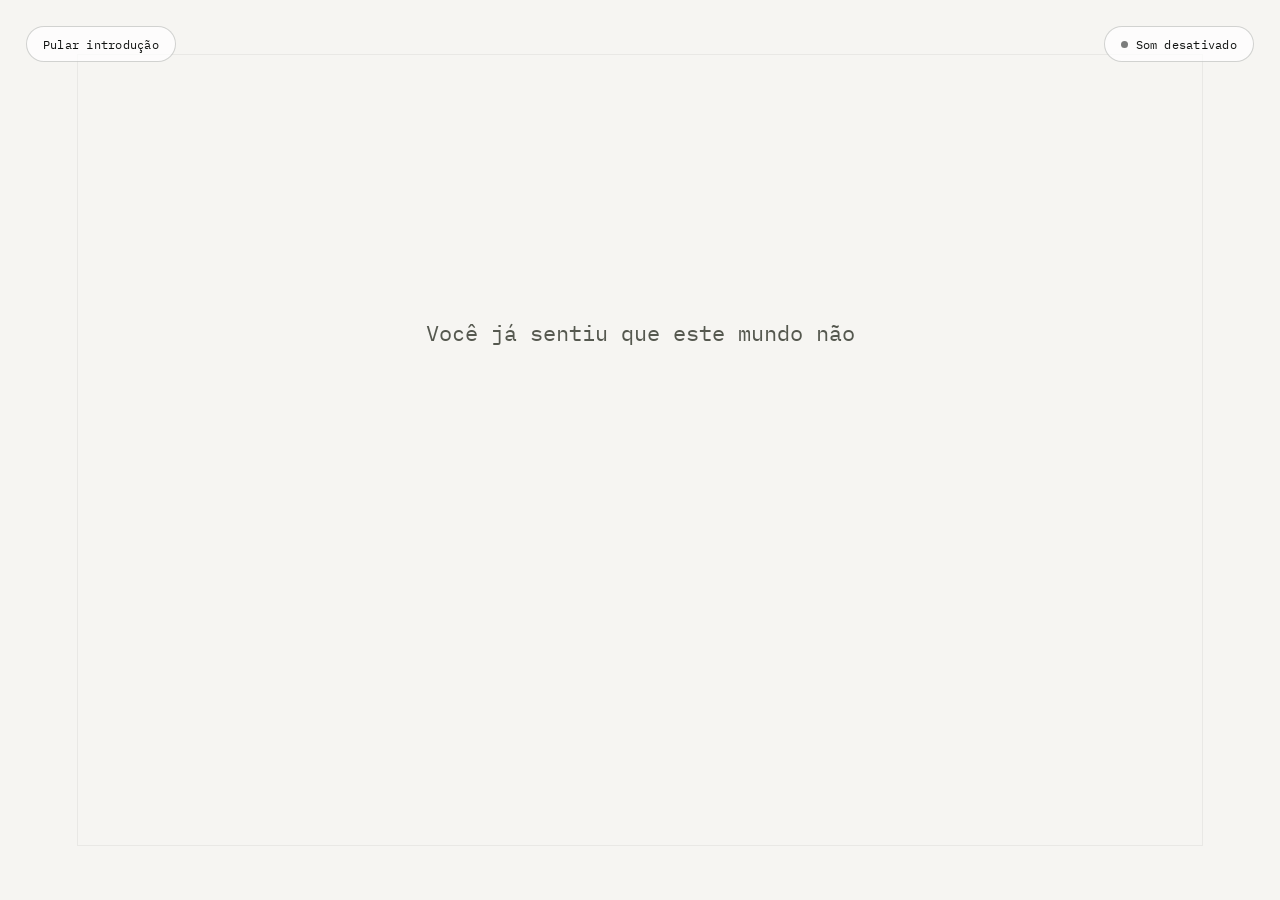
==== index.html @ cb48d633 "Add files via upload Essa é a primeira versão do site matrix" ====
<!DOCTYPE html>
<html lang="pt-BR">
<head>
    <meta charset="UTF-8">
    <meta name="viewport" content="width=device-width, initial-scale=1, viewport-fit=cover">
    <title>MATRIX — A escolha recomeça</title>
    <meta name="description" content="Experiência de relançamento de Matrix. Uma contagem regressiva, uma falha na simulação, uma escolha.">
    <link rel="preconnect" href="https://fonts.googleapis.com">
    <link rel="preconnect" href="https://fonts.gstatic.com" crossorigin>
    <link href="https://fonts.googleapis.com/css2?family=Space+Grotesk:wght@400;500;700&family=IBM+Plex+Mono:wght@400;500;600&display=swap" rel="stylesheet">
    <link rel="stylesheet" href="style.css">
</head>
<body>

<noscript>
  <div style="padding:40px;font-family:sans-serif;max-width:600px;margin:0 auto;">
    <h1>Matrix — o relançamento</h1>
    <p>Esta experiência usa JavaScript para a animação e a contagem regressiva. Ative o JavaScript para vivenciar a versão completa. Enquanto isso: o relançamento está a caminho — em breve nos cinemas.</p>
  </div>
</noscript>

<div id="announcer" class="sr-only" role="status" aria-live="polite"></div>

<div class="top-controls">
  <button id="skip-intro" class="chip-btn" type="button">Pular introdução</button>
  <button id="sound-toggle" class="chip-btn" type="button" aria-pressed="false">
    <span class="dot" aria-hidden="true"></span>
    <span id="sound-label">Som desativado</span>
  </button>
</div>

<div class="flash" id="flash" aria-hidden="true"></div>

<section class="stage-white" id="stage-white" aria-hidden="false">
  <p class="enigma" id="enigma"></p>
  <div class="countdown-wrap">
    <div class="countdown" id="countdown" data-value=""></div>
  </div>
</section>

<canvas id="matrix-canvas" aria-hidden="true"></canvas>

<main class="stage-reveal" id="stage-reveal">
  <div class="hero">
    <h1 class="glitch-title" id="glitch-title" data-text="MATRIX">MATRIX</h1>
    <p class="tagline">Você já escolheu. Só ainda não sabe.</p>
    <p class="release-line" id="release-line">RELANÇAMENTO NOS CINEMAS — 14 DE MARÇO</p>
    <div class="cta-row">
      <a class="btn btn-primary" href="#" id="cta-trailer">Assistir ao trailer</a>
      <button class="btn btn-secondary" id="cta-more" type="button" aria-expanded="false" aria-controls="details-section">
        Saiba mais
      </button>
      <button class="btn btn-glasses" id="cta-glasses" type="button" aria-haspopup="dialog" aria-controls="glasses-modal">
        Óculos Meta × Matrix
      </button>
    </div>
  </div>

  <section class="details" id="details-section" hidden aria-label="Sobre o relançamento">
    <div class="detail-block">
      <h2>Uma versão restaurada</h2>
      <p>A trilogia volta às telas em uma nova masterização, quadro a quadro, para uma geração que só conheceu a simulação em tela pequena.</p>
    </div>
    <div class="detail-block">
      <h2>Nos cinemas</h2>
      <p>Sessões especiais em salas selecionadas, com conteúdo exclusivo antes da exibição. Ingressos abrem em breve.</p>
    </div>
    <div class="detail-block">
      <h2>A escolha</h2>
      <p>Pílula azul ou vermelha — desta vez, a decisão também é sua fora da tela. Fique de olho nos próximos sinais.</p>
    </div>
  </section>

  <p class="hint">mova o cursor ou toque na chuva de código — e experimente clicar nela.</p>
</main>

<div class="modal-overlay" id="glasses-modal" hidden>
  <div class="modal-box" role="dialog" aria-modal="true" aria-labelledby="glasses-modal-title">
    <button class="modal-close" id="glasses-modal-close" type="button" aria-label="Fechar vídeo">✕</button>
    <h2 id="glasses-modal-title">A realidade também tem um upgrade.</h2>
    <p>Os óculos inteligentes da Meta trazem a interface digital para o seu campo de visão — a fronteira entre o mundo real e a simulação nunca esteve tão próxima.</p>
    <video class="modal-video" id="glasses-video" controls playsinline preload="none">
      <source src="assets/oculos-meta-matrix.mp4" type="video/mp4">
      Seu navegador não é compatível com vídeo em HTML5.
    </video>
  </div>
</div>

<script src="script.js" defer></script>
</body>
</html>
---- style.css ----
:root{
    --room-bg: #f6f5f2;
    --room-ink: #101210;
    --room-ink-soft: #55584f;

    --void: #030a06;
    --void-deep: #010402;
    --code-dim: #0c5c2c;
    --code-mid: #17b352;
    --code-bright: #6dffb0;
    --code-white: #eafff2;
    --spark: #c9fff0;

    --paper: #eef7ee;

    --font-display: 'Space Grotesk', 'Helvetica Neue', Arial, sans-serif;
    --font-mono: 'IBM Plex Mono', 'SFMono-Regular', Consolas, monospace;

    --ease-out: cubic-bezier(.19,1,.22,1);
    --dur-slow: 1.4s;
  }

  *{ box-sizing: border-box; }
  html,body{
    margin:0; padding:0; height:100%;
    background: var(--room-bg);
    color: var(--room-ink);
    font-family: var(--font-mono);
    overflow-x: hidden;
  }
  body{ min-height:100vh; }

  .sr-only{
    position:absolute; width:1px; height:1px; padding:0; margin:-1px;
    overflow:hidden; clip:rect(0,0,0,0); white-space:nowrap; border:0;
  }

  a{ color: inherit; }

  /* ============ TOP CONTROLS ============ */
  .top-controls{
    position: fixed; top: 0; left:0; right:0;
    display:flex; justify-content: space-between; align-items:flex-start;
    padding: clamp(14px, 3vw, 26px);
    z-index: 50;
    pointer-events: none;
  }
  .top-controls > *{ pointer-events: auto; }

  .chip-btn{
    font-family: var(--font-mono);
    font-size: 0.78rem;
    letter-spacing: .02em;
    background: rgba(255,255,255,0.72);
    color: var(--room-ink);
    border: 1px solid rgba(16,18,16,0.18);
    border-radius: 999px;
    padding: 9px 16px;
    cursor: pointer;
    display:inline-flex; align-items:center; gap:8px;
    transition: background .3s var(--ease-out), border-color .3s var(--ease-out), color .3s var(--ease-out);
  }
  .chip-btn:hover{ border-color: rgba(16,18,16,0.4); }
  .chip-btn:focus-visible{
    outline: 2px solid #1f7a46; outline-offset: 2px;
  }

  body.in-matrix .chip-btn{
    background: rgba(3,10,6,0.55);
    color: var(--code-bright);
    border-color: rgba(109,255,176,0.35);
    backdrop-filter: blur(6px);
  }
  body.in-matrix .chip-btn:hover{ border-color: rgba(109,255,176,0.7); }
  body.in-matrix .chip-btn:focus-visible{ outline-color: var(--code-bright); }

  .dot{
    width:7px; height:7px; border-radius:50%;
    background: currentColor; opacity:.55;
  }
  #sound-toggle[aria-pressed="true"] .dot{ opacity:1; box-shadow: 0 0 6px currentColor; }

  /* ============ STAGE 1 — WHITE ROOM ============ */
  .stage-white{
    position: fixed; inset:0;
    display:flex; flex-direction:column; align-items:center; justify-content:center;
    text-align:center;
    background: var(--room-bg);
    padding: 24px;
    z-index: 20;
    transition: opacity var(--dur-slow) var(--ease-out), filter var(--dur-slow) var(--ease-out);
  }
  .stage-white::before{
    /* faint room seam lines, barely visible — minimal architecture, not decoration */
    content:"";
    position:absolute; inset: 6%;
    border: 1px solid rgba(16,18,16,0.06);
    pointer-events:none;
  }

  .enigma{
    font-size: clamp(1rem, 2.6vw, 1.4rem);
    color: var(--room-ink-soft);
    max-width: 34ch;
    line-height: 1.6;
    min-height: 2.4em;
    opacity: 0;
  }
  .enigma.show{
    animation: rise .9s var(--ease-out) forwards;
  }

  .countdown-wrap{
    margin-top: clamp(28px, 6vw, 56px);
    min-height: clamp(90px, 18vw, 160px);
    display:flex; align-items:center; justify-content:center;
  }
  .countdown{
    font-family: var(--font-display);
    font-weight: 700;
    font-size: clamp(64px, 14vw, 160px);
    line-height: 1;
    color: var(--room-ink);
    position: relative;
    opacity: 0;
    letter-spacing: -0.02em;
  }
  .countdown.show{ animation: rise .7s var(--ease-out) forwards; }

  .countdown.glitching{
    animation: glitch-jitter .18s steps(2, end);
  }
  .countdown.glitching::before,
  .countdown.glitching::after{
    content: attr(data-value);
    position:absolute; left:0; top:0; width:100%;
    mix-blend-mode: multiply;
  }
  .countdown.glitching::before{
    color:#ff2b52; transform: translate(2px,-1px);
    clip-path: inset(10% 0 55% 0);
  }
  .countdown.glitching::after{
    color:#1fb3ff; transform: translate(-2px,1px);
    clip-path: inset(55% 0 8% 0);
  }

  .countdown-label{
    position:absolute; bottom: -1.6em; left:0; right:0;
    font-family: var(--font-mono); font-size: 0.72rem;
    color: var(--room-ink-soft); letter-spacing: .04em;
  }

  .flash{
    position: fixed; inset:0; background:#fff; z-index: 45;
    opacity:0; pointer-events:none;
  }
  .flash.pulse{ animation: flashpulse 1.1s var(--ease-out) forwards; }

  /* ============ STAGE 2 — MATRIX CANVAS ============ */
  #matrix-canvas{
    position: fixed; inset:0; width:100%; height:100%;
    display:block; background: var(--void);
    opacity: 0;
    transition: opacity 1.6s var(--ease-out);
    z-index: 5;
  }
  body.in-matrix #matrix-canvas{ opacity: 1; }
  body.in-matrix{ background: var(--void); }

  /* ============ STAGE 3 — CINEMATIC REVEAL ============ */
  .stage-reveal{
    position: relative; z-index: 10;
    min-height: 100vh;
    display:flex; flex-direction:column; align-items:center;
    padding: clamp(90px, 14vh, 160px) clamp(18px, 6vw, 60px) 100px;
    opacity: 0;
    color: var(--code-white);
  }
  .stage-reveal.visible{ opacity: 1; transition: opacity .6s ease; }

  .hero{
    max-width: 780px; width:100%;
    text-align:center;
  }

  .glitch-title{
    font-family: var(--font-display);
    font-weight: 700;
    font-size: clamp(48px, 11vw, 128px);
    letter-spacing: 0.01em;
    margin: 0 0 18px;
    color: var(--code-bright);
    position: relative;
    opacity:0; transform: translateY(14px);
  }
  .stage-reveal.visible .glitch-title{
    animation: settle .9s var(--ease-out) .15s forwards, title-flicker 3.6s ease-in-out .15s infinite;
  }
  .glitch-title::before,
  .glitch-title::after{
    content: attr(data-text);
    position:absolute; left:0; top:0; width:100%; height:100%;
    opacity: 0;
  }

  .tagline{
    font-family: var(--font-mono);
    font-size: clamp(0.95rem, 2vw, 1.2rem);
    color: var(--code-white);
    opacity:0; transform: translateY(10px);
    margin: 0 0 8px;
  }
  .release-line{
    font-family: var(--font-mono);
    font-size: 0.85rem;
    color: var(--code-dim);
    letter-spacing: .04em;
    opacity:0; transform: translateY(10px);
    margin: 0 0 34px;
  }
  .stage-reveal.visible .tagline{ animation: settle .8s var(--ease-out) .45s forwards; }
  .stage-reveal.visible .release-line{ animation: settle .8s var(--ease-out) .6s forwards; }

  .cta-row{
    display:flex; flex-wrap:wrap; gap: 14px; justify-content:center;
    opacity:0; transform: translateY(10px);
  }
  .stage-reveal.visible .cta-row{ animation: settle .8s var(--ease-out) .8s forwards; }

  .btn{
    font-family: var(--font-mono);
    font-size: 0.9rem;
    padding: 14px 26px;
    border-radius: 3px;
    cursor: pointer;
    text-decoration:none;
    display:inline-flex; align-items:center; gap:10px;
    transition: transform .25s var(--ease-out), background .25s, border-color .25s, color .25s;
  }
  .btn:active{ transform: scale(0.97); }
  .btn-primary{
    background: var(--code-bright);
    color: #041b0d;
    border: 1px solid var(--code-bright);
  }
  .btn-primary:hover{ background: var(--code-white); }
  .btn-secondary{
    background: transparent;
    color: var(--code-bright);
    border: 1px solid rgba(109,255,176,0.4);
  }
  .btn-secondary:hover{ border-color: var(--code-bright); }
  .btn:focus-visible{ outline: 2px solid var(--code-white); outline-offset: 3px; }

  /* details panel, toggled open */
  .details{
    max-width: 720px; width:100%;
    margin-top: 70px;
    border-top: 1px solid rgba(109,255,176,0.18);
    padding-top: 40px;
    display: grid; gap: 30px;
  }
  .details[hidden]{ display:none; }

  .detail-block{
    opacity: 0; transform: translateY(8px);
  }
  .details.visible .detail-block{
    animation: settle .6s var(--ease-out) forwards;
  }
  .details.visible .detail-block:nth-child(1){ animation-delay: .05s; }
  .details.visible .detail-block:nth-child(2){ animation-delay: .18s; }
  .details.visible .detail-block:nth-child(3){ animation-delay: .31s; }

  .detail-block h2{
    font-family: var(--font-display);
    font-size: 1.05rem;
    font-weight: 500;
    color: var(--code-bright);
    margin: 0 0 8px;
  }
  .detail-block p{
    font-family: var(--font-mono);
    font-size: 0.92rem;
    line-height: 1.7;
    color: rgba(234,255,242,0.82);
    margin: 0;
    max-width: 62ch;
  }

  .hint{
    margin-top: 46px;
    font-size: 0.72rem;
    color: rgba(109,255,176,0.5);
    text-align:center;
    max-width: 46ch;
  }

  /* ============ KEYFRAMES ============ */
  @keyframes rise{
    from{ opacity:0; transform: translateY(10px); }
    to{ opacity:1; transform: translateY(0); }
  }
  @keyframes settle{
    from{ opacity:0; transform: translateY(14px); }
    to{ opacity:1; transform: translateY(0); }
  }
  @keyframes glitch-jitter{
    0%{ transform: translate(0,0); }
    30%{ transform: translate(-1.5px, 1px) skewX(1deg); }
    60%{ transform: translate(1.5px, -1px) skewX(-1deg); }
    100%{ transform: translate(0,0); }
  }
  @keyframes flashpulse{
    0%{ opacity:0; }
    12%{ opacity: 0.96; }
    100%{ opacity:0; }
  }
  @keyframes title-flicker{
    0%, 92%, 100%{ opacity:1; text-shadow: 0 0 18px rgba(109,255,176,0.35); }
    93%{ opacity:0.4; }
    94%{ opacity:1; text-shadow: 0 0 2px rgba(109,255,176,0.1); }
    95%{ opacity:0.7; }
    96%{ opacity:1; }
  }

  /* ============ MODAL — Óculos Meta × Matrix ============ */
  .btn-glasses{
    background: transparent;
    color: var(--spark);
    border: 1px solid rgba(201,255,240,0.4);
  }
  .btn-glasses:hover{ border-color: var(--spark); background: rgba(201,255,240,0.08); }

  .modal-overlay{
    position: fixed; inset: 0; z-index: 80;
    display:flex; align-items:center; justify-content:center;
    padding: 20px;
    background: rgba(1,4,2,0.82);
    backdrop-filter: blur(4px);
    opacity: 0;
    transition: opacity .25s var(--ease-out);
  }
  .modal-overlay.visible{ opacity: 1; }
  .modal-overlay[hidden]{ display:none; }

  .modal-box{
    position: relative;
    width: 100%; max-width: 720px;
    background: #04140a;
    border: 1px solid rgba(109,255,176,0.25);
    border-radius: 8px;
    padding: clamp(20px, 4vw, 34px);
    transform: translateY(10px) scale(0.98);
    transition: transform .3s var(--ease-out);
  }
  .modal-overlay.visible .modal-box{ transform: translateY(0) scale(1); }

  .modal-box h2{
    font-family: var(--font-display);
    font-size: clamp(1.1rem, 3vw, 1.5rem);
    color: var(--code-bright);
    margin: 0 0 10px;
    padding-right: 34px;
  }
  .modal-box p{
    font-family: var(--font-mono);
    font-size: 0.88rem;
    color: rgba(234,255,242,0.78);
    line-height: 1.6;
    margin: 0 0 20px;
  }
  .modal-video{
    display:block; width: 100%; height:auto;
    border-radius: 4px;
    background: #000;
  }
  .modal-close{
    position:absolute; top: 14px; right: 14px;
    width: 34px; height: 34px; border-radius: 50%;
    background: rgba(255,255,255,0.06);
    border: 1px solid rgba(255,255,255,0.18);
    color: var(--code-white);
    font-size: 1rem; line-height: 1;
    cursor: pointer;
    display:flex; align-items:center; justify-content:center;
  }
  .modal-close:hover{ background: rgba(255,255,255,0.14); }
  .modal-close:focus-visible{ outline: 2px solid var(--code-bright); outline-offset: 2px; }

  @media (max-width: 480px){
    .modal-box{ padding: 18px; }
  }

  /* ============ ACCESSIBILITY: reduced motion ============ */
  @media (prefers-reduced-motion: reduce){
    *{
      animation-duration: 0.001ms !important;
      animation-iteration-count: 1 !important;
      transition-duration: 0.15s !important;
    }
    .flash{ display:none; }
  }

  /* ============ RESPONSIVE ============ */
  @media (max-width: 480px){
    .cta-row{ flex-direction: column; width: 100%; }
    .btn{ justify-content:center; width:100%; }
  }

  @media (min-width: 900px){
    .details{ grid-template-columns: 1fr 1fr; }
    .details .detail-block:first-child{ grid-column: 1 / -1; }
  }
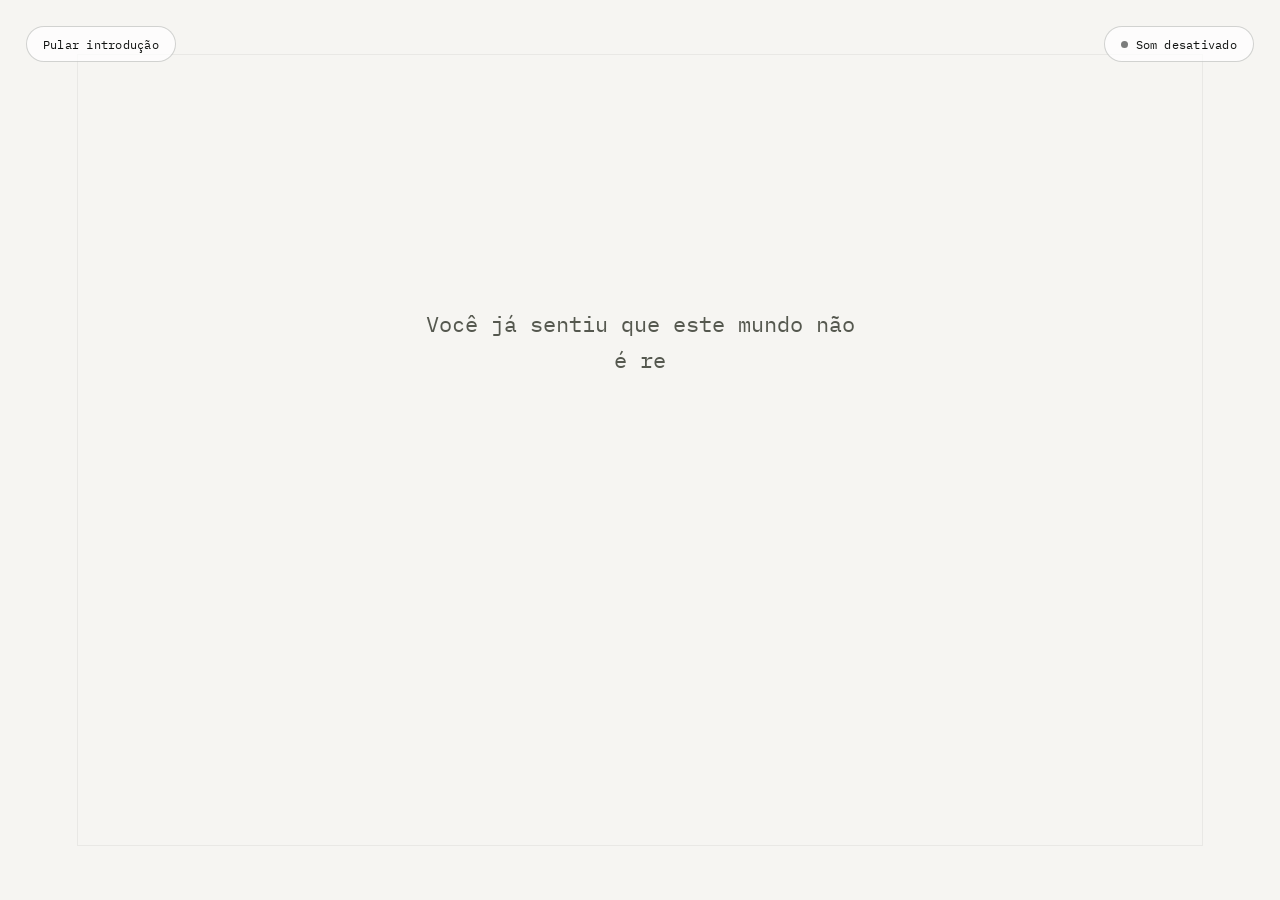
==== commit fde83d62: "Update index.html" ====
--- a/index.html
+++ b/index.html
@@ -46,7 +46,7 @@
     <p class="tagline">Você já escolheu. Só ainda não sabe.</p>
     <p class="release-line" id="release-line">RELANÇAMENTO NOS CINEMAS — 14 DE MARÇO</p>
     <div class="cta-row">
-      <a class="btn btn-primary" href="#" id="cta-trailer">Assistir ao trailer</a>
+      <a class="btn btn-primary" href="https://mubi.com/pt/films/the-matrix/trailer" id="cta-trailer">Assistir ao trailer</a>
       <button class="btn btn-secondary" id="cta-more" type="button" aria-expanded="false" aria-controls="details-section">
         Saiba mais
       </button>
@@ -88,4 +88,4 @@
 
 <script src="script.js" defer></script>
 </body>
-</html>+</html>
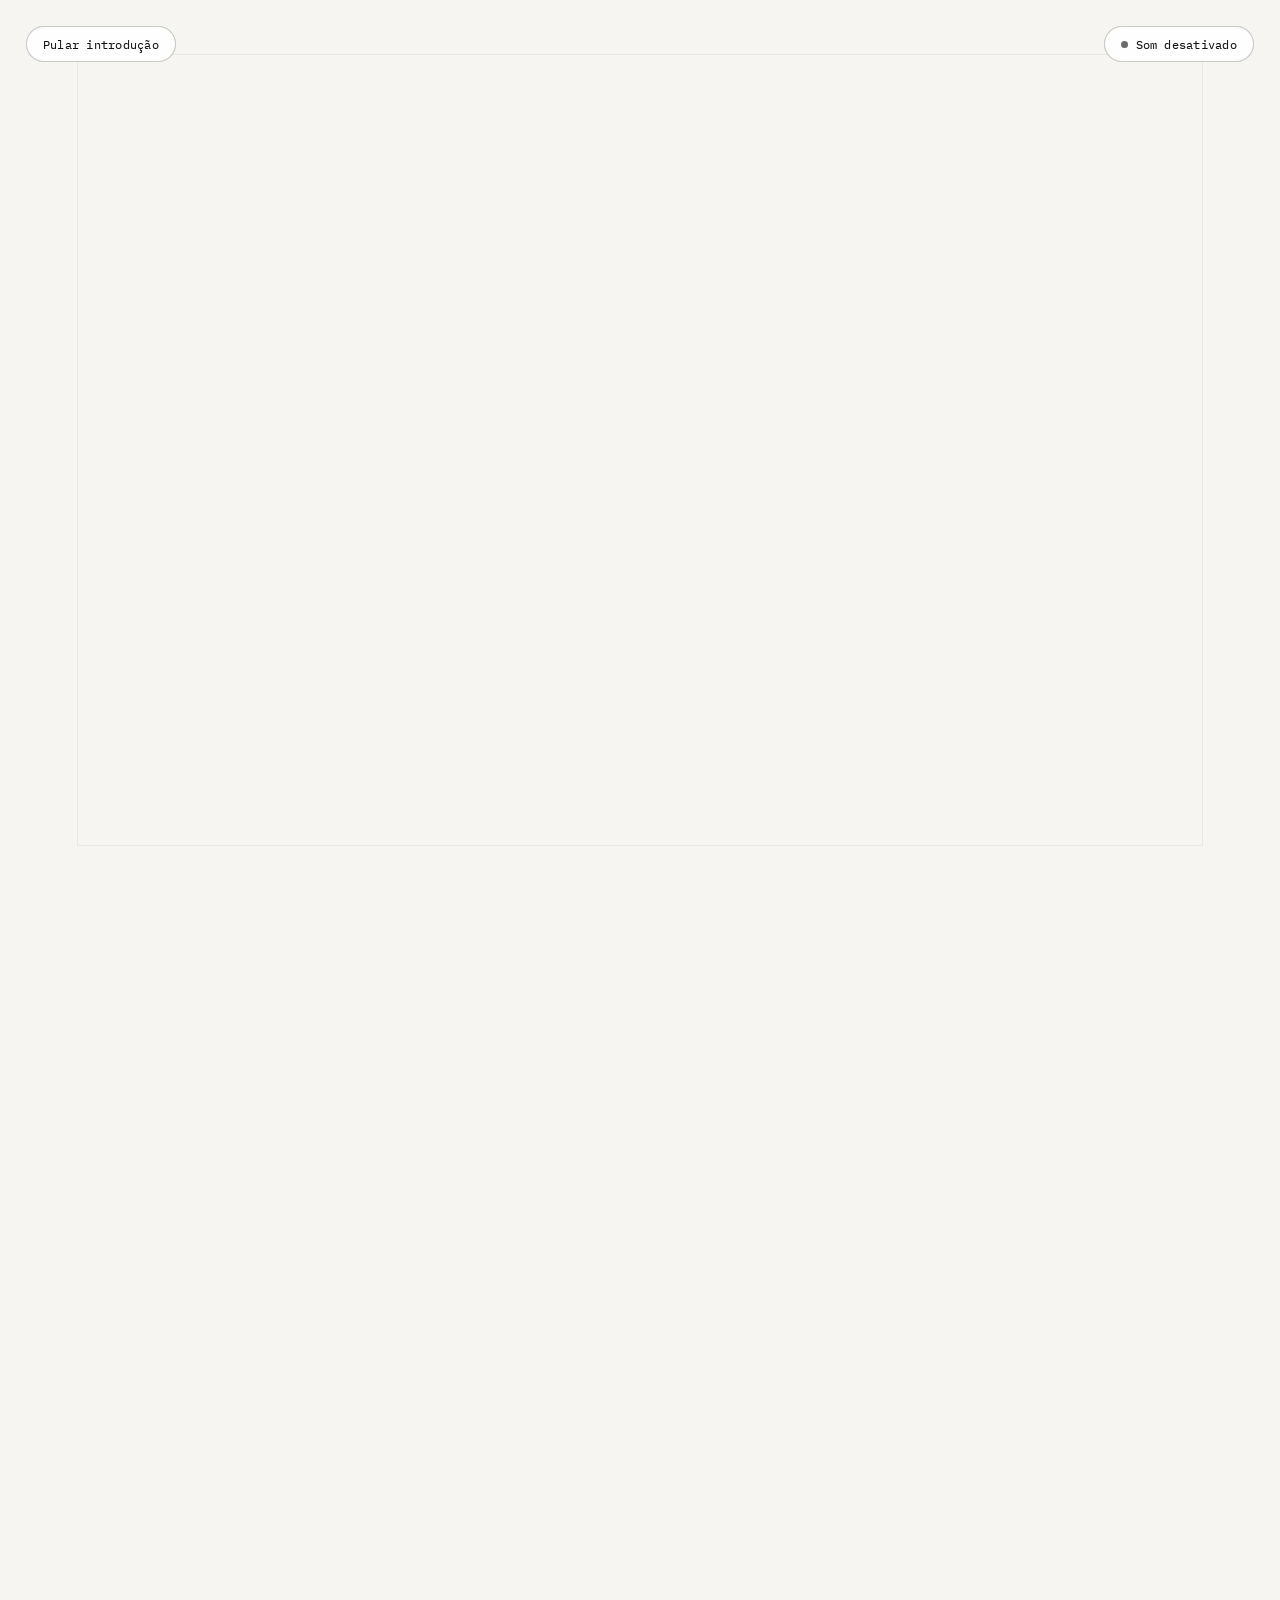
==== commit 7265dfa4: "Update the word 'Hello' to 'Goodbye'" ====
--- a/index.html
+++ b/index.html
@@ -89,3 +89,1057 @@
 <script src="script.js" defer></script>
 </body>
 </html>
+<!DOCTYPE html>
+<html lang="pt-BR">
+<head>
+<meta charset="UTF-8">
+<meta name="viewport" content="width=device-width, initial-scale=1, viewport-fit=cover">
+<title>MATRIX — A escolha recomeça</title>
+<meta name="description" content="Experiência de relançamento de Matrix. Uma contagem regressiva, uma falha na simulação, uma escolha.">
+<link rel="preconnect" href="https://fonts.googleapis.com">
+<link rel="preconnect" href="https://fonts.gstatic.com" crossorigin>
+<link href="https://fonts.googleapis.com/css2?family=Space+Grotesk:wght@400;500;700&family=IBM+Plex+Mono:wght@400;500;600&display=swap" rel="stylesheet">
+<style>
+  /* ============ DESIGN TOKENS ============
+     Ajuste as cores, fontes e ritmo da experiência aqui. */
+  :root{
+    --room-bg: #f6f5f2;
+    --room-ink: #101210;
+    --room-ink-soft: #55584f;
+
+    --void: #030a06;
+    --void-deep: #010402;
+    --code-dim: #0c5c2c;
+    --code-mid: #17b352;
+    --code-bright: #6dffb0;
+    --code-white: #eafff2;
+    --spark: #c9fff0;
+
+    --paper: #eef7ee;
+
+    --font-display: 'Space Grotesk', 'Helvetica Neue', Arial, sans-serif;
+    --font-mono: 'IBM Plex Mono', 'SFMono-Regular', Consolas, monospace;
+
+    --ease-out: cubic-bezier(.19,1,.22,1);
+    --dur-slow: 1.4s;
+  }
+
+  *{ box-sizing: border-box; }
+  html,body{
+    margin:0; padding:0; height:100%;
+    background: var(--room-bg);
+    color: var(--room-ink);
+    font-family: var(--font-mono);
+    overflow-x: hidden;
+  }
+  body{ min-height:100vh; }
+
+  .sr-only{
+    position:absolute; width:1px; height:1px; padding:0; margin:-1px;
+    overflow:hidden; clip:rect(0,0,0,0); white-space:nowrap; border:0;
+  }
+
+  a{ color: inherit; }
+
+  /* ============ TOP CONTROLS ============ */
+  .top-controls{
+    position: fixed; top: 0; left:0; right:0;
+    display:flex; justify-content: space-between; align-items:flex-start;
+    padding: clamp(14px, 3vw, 26px);
+    z-index: 50;
+    pointer-events: none;
+  }
+  .top-controls > *{ pointer-events: auto; }
+
+  .chip-btn{
+    font-family: var(--font-mono);
+    font-size: 0.78rem;
+    letter-spacing: .02em;
+    background: rgba(255,255,255,0.72);
+    color: var(--room-ink);
+    border: 1px solid rgba(16,18,16,0.18);
+    border-radius: 999px;
+    padding: 9px 16px;
+    cursor: pointer;
+    display:inline-flex; align-items:center; gap:8px;
+    transition: background .3s var(--ease-out), border-color .3s var(--ease-out), color .3s var(--ease-out);
+  }
+  .chip-btn:hover{ border-color: rgba(16,18,16,0.4); }
+  .chip-btn:focus-visible{
+    outline: 2px solid #1f7a46; outline-offset: 2px;
+  }
+
+  body.in-matrix .chip-btn{
+    background: rgba(3,10,6,0.55);
+    color: var(--code-bright);
+    border-color: rgba(109,255,176,0.35);
+    backdrop-filter: blur(6px);
+  }
+  body.in-matrix .chip-btn:hover{ border-color: rgba(109,255,176,0.7); }
+  body.in-matrix .chip-btn:focus-visible{ outline-color: var(--code-bright); }
+
+  .dot{
+    width:7px; height:7px; border-radius:50%;
+    background: currentColor; opacity:.55;
+  }
+  #sound-toggle[aria-pressed="true"] .dot{ opacity:1; box-shadow: 0 0 6px currentColor; }
+
+  /* ============ STAGE 1 — WHITE ROOM ============ */
+  .stage-white{
+    position: fixed; inset:0;
+    display:flex; flex-direction:column; align-items:center; justify-content:center;
+    text-align:center;
+    background: var(--room-bg);
+    padding: 24px;
+    z-index: 20;
+    transition: opacity var(--dur-slow) var(--ease-out), filter var(--dur-slow) var(--ease-out);
+  }
+  .stage-white::before{
+    /* faint room seam lines, barely visible — minimal architecture, not decoration */
+    content:"";
+    position:absolute; inset: 6%;
+    border: 1px solid rgba(16,18,16,0.06);
+    pointer-events:none;
+  }
+
+  .enigma{
+    font-size: clamp(1rem, 2.6vw, 1.4rem);
+    color: var(--room-ink-soft);
+    max-width: 34ch;
+    line-height: 1.6;
+    min-height: 2.4em;
+    opacity: 0;
+  }
+  .enigma.show{
+    animation: rise .9s var(--ease-out) forwards;
+  }
+
+  .countdown-wrap{
+    margin-top: clamp(28px, 6vw, 56px);
+    min-height: clamp(90px, 18vw, 160px);
+    display:flex; align-items:center; justify-content:center;
+  }
+  .countdown{
+    font-family: var(--font-display);
+    font-weight: 700;
+    font-size: clamp(64px, 14vw, 160px);
+    line-height: 1;
+    color: var(--room-ink);
+    position: relative;
+    opacity: 0;
+    letter-spacing: -0.02em;
+  }
+  .countdown.show{ animation: rise .7s var(--ease-out) forwards; }
+
+  .countdown.glitching{
+    animation: glitch-jitter .18s steps(2, end);
+  }
+  .countdown.glitching::before,
+  .countdown.glitching::after{
+    content: attr(data-value);
+    position:absolute; left:0; top:0; width:100%;
+    mix-blend-mode: multiply;
+  }
+  .countdown.glitching::before{
+    color:#ff2b52; transform: translate(2px,-1px);
+    clip-path: inset(10% 0 55% 0);
+  }
+  .countdown.glitching::after{
+    color:#1fb3ff; transform: translate(-2px,1px);
+    clip-path: inset(55% 0 8% 0);
+  }
+
+  .countdown-label{
+    position:absolute; bottom: -1.6em; left:0; right:0;
+    font-family: var(--font-mono); font-size: 0.72rem;
+    color: var(--room-ink-soft); letter-spacing: .04em;
+  }
+
+  .flash{
+    position: fixed; inset:0; background:#fff; z-index: 45;
+    opacity:0; pointer-events:none;
+  }
+  .flash.pulse{ animation: flashpulse 1.1s var(--ease-out) forwards; }
+
+  /* ============ STAGE 2 — MATRIX CANVAS ============ */
+  #matrix-canvas{
+    position: fixed; inset:0; width:100%; height:100%;
+    display:block; background: var(--void);
+    opacity: 0;
+    transition: opacity 1.6s var(--ease-out);
+    z-index: 5;
+  }
+  body.in-matrix #matrix-canvas{ opacity: 1; }
+  body.in-matrix{ background: var(--void); }
+
+  /* ============ STAGE 3 — CINEMATIC REVEAL ============ */
+  .stage-reveal{
+    position: relative; z-index: 10;
+    min-height: 100vh;
+    display:flex; flex-direction:column; align-items:center;
+    padding: clamp(90px, 14vh, 160px) clamp(18px, 6vw, 60px) 100px;
+    opacity: 0;
+    color: var(--code-white);
+  }
+  .stage-reveal.visible{ opacity: 1; transition: opacity .6s ease; }
+
+  .hero{
+    max-width: 780px; width:100%;
+    text-align:center;
+  }
+
+  .glitch-title{
+    font-family: var(--font-display);
+    font-weight: 700;
+    font-size: clamp(48px, 11vw, 128px);
+    letter-spacing: 0.01em;
+    margin: 0 0 18px;
+    color: var(--code-bright);
+    position: relative;
+    opacity:0; transform: translateY(14px);
+  }
+  .stage-reveal.visible .glitch-title{
+    animation: settle .9s var(--ease-out) .15s forwards, title-flicker 3.6s ease-in-out .15s infinite;
+  }
+  .glitch-title::before,
+  .glitch-title::after{
+    content: attr(data-text);
+    position:absolute; left:0; top:0; width:100%; height:100%;
+    opacity: 0;
+  }
+
+  .tagline{
+    font-family: var(--font-mono);
+    font-size: clamp(0.95rem, 2vw, 1.2rem);
+    color: var(--code-white);
+    opacity:0; transform: translateY(10px);
+    margin: 0 0 8px;
+  }
+  .release-line{
+    font-family: var(--font-mono);
+    font-size: 0.85rem;
+    color: var(--code-dim);
+    letter-spacing: .04em;
+    opacity:0; transform: translateY(10px);
+    margin: 0 0 34px;
+  }
+  .stage-reveal.visible .tagline{ animation: settle .8s var(--ease-out) .45s forwards; }
+  .stage-reveal.visible .release-line{ animation: settle .8s var(--ease-out) .6s forwards; }
+
+  .cta-row{
+    display:flex; flex-wrap:wrap; gap: 14px; justify-content:center;
+    opacity:0; transform: translateY(10px);
+  }
+  .stage-reveal.visible .cta-row{ animation: settle .8s var(--ease-out) .8s forwards; }
+
+  .btn{
+    font-family: var(--font-mono);
+    font-size: 0.9rem;
+    padding: 14px 26px;
+    border-radius: 3px;
+    cursor: pointer;
+    text-decoration:none;
+    display:inline-flex; align-items:center; gap:10px;
+    transition: transform .25s var(--ease-out), background .25s, border-color .25s, color .25s;
+  }
+  .btn:active{ transform: scale(0.97); }
+  .btn-primary{
+    background: var(--code-bright);
+    color: #041b0d;
+    border: 1px solid var(--code-bright);
+  }
+  .btn-primary:hover{ background: var(--code-white); }
+  .btn-secondary{
+    background: transparent;
+    color: var(--code-bright);
+    border: 1px solid rgba(109,255,176,0.4);
+  }
+  .btn-secondary:hover{ border-color: var(--code-bright); }
+  .btn:focus-visible{ outline: 2px solid var(--code-white); outline-offset: 3px; }
+
+  /* details panel, toggled open */
+  .details{
+    max-width: 720px; width:100%;
+    margin-top: 70px;
+    border-top: 1px solid rgba(109,255,176,0.18);
+    padding-top: 40px;
+    display: grid; gap: 30px;
+  }
+  .details[hidden]{ display:none; }
+
+  .detail-block{
+    opacity: 0; transform: translateY(8px);
+  }
+  .details.visible .detail-block{
+    animation: settle .6s var(--ease-out) forwards;
+  }
+  .details.visible .detail-block:nth-child(1){ animation-delay: .05s; }
+  .details.visible .detail-block:nth-child(2){ animation-delay: .18s; }
+  .details.visible .detail-block:nth-child(3){ animation-delay: .31s; }
+
+  .detail-block h2{
+    font-family: var(--font-display);
+    font-size: 1.05rem;
+    font-weight: 500;
+    color: var(--code-bright);
+    margin: 0 0 8px;
+  }
+  .detail-block p{
+    font-family: var(--font-mono);
+    font-size: 0.92rem;
+    line-height: 1.7;
+    color: rgba(234,255,242,0.82);
+    margin: 0;
+    max-width: 62ch;
+  }
+
+  .hint{
+    margin-top: 46px;
+    font-size: 0.72rem;
+    color: rgba(109,255,176,0.5);
+    text-align:center;
+    max-width: 46ch;
+  }
+
+  /* ============ KEYFRAMES ============ */
+  @keyframes rise{
+    from{ opacity:0; transform: translateY(10px); }
+    to{ opacity:1; transform: translateY(0); }
+  }
+  @keyframes settle{
+    from{ opacity:0; transform: translateY(14px); }
+    to{ opacity:1; transform: translateY(0); }
+  }
+  @keyframes glitch-jitter{
+    0%{ transform: translate(0,0); }
+    30%{ transform: translate(-1.5px, 1px) skewX(1deg); }
+    60%{ transform: translate(1.5px, -1px) skewX(-1deg); }
+    100%{ transform: translate(0,0); }
+  }
+  @keyframes flashpulse{
+    0%{ opacity:0; }
+    12%{ opacity: 0.96; }
+    100%{ opacity:0; }
+  }
+  @keyframes title-flicker{
+    0%, 92%, 100%{ opacity:1; text-shadow: 0 0 18px rgba(109,255,176,0.35); }
+    93%{ opacity:0.4; }
+    94%{ opacity:1; text-shadow: 0 0 2px rgba(109,255,176,0.1); }
+    95%{ opacity:0.7; }
+    96%{ opacity:1; }
+  }
+
+  /* ============ MODAL — Óculos Meta × Matrix ============ */
+  .btn-glasses{
+    background: transparent;
+    color: var(--spark);
+    border: 1px solid rgba(201,255,240,0.4);
+  }
+  .btn-glasses:hover{ border-color: var(--spark); background: rgba(201,255,240,0.08); }
+
+  .modal-overlay{
+    position: fixed; inset: 0; z-index: 80;
+    display:flex; align-items:center; justify-content:center;
+    padding: 20px;
+    background: rgba(1,4,2,0.82);
+    backdrop-filter: blur(4px);
+    opacity: 0;
+    transition: opacity .25s var(--ease-out);
+  }
+  .modal-overlay.visible{ opacity: 1; }
+  .modal-overlay[hidden]{ display:none; }
+
+  .modal-box{
+    position: relative;
+    width: 100%; max-width: 720px;
+    background: #04140a;
+    border: 1px solid rgba(109,255,176,0.25);
+    border-radius: 8px;
+    padding: clamp(20px, 4vw, 34px);
+    transform: translateY(10px) scale(0.98);
+    transition: transform .3s var(--ease-out);
+  }
+  .modal-overlay.visible .modal-box{ transform: translateY(0) scale(1); }
+
+  .modal-box h2{
+    font-family: var(--font-display);
+    font-size: clamp(1.1rem, 3vw, 1.5rem);
+    color: var(--code-bright);
+    margin: 0 0 10px;
+    padding-right: 34px;
+  }
+  .modal-box p{
+    font-family: var(--font-mono);
+    font-size: 0.88rem;
+    color: rgba(234,255,242,0.78);
+    line-height: 1.6;
+    margin: 0 0 20px;
+  }
+  .modal-video{
+    display:block; width: 100%; height:auto;
+    border-radius: 4px;
+    background: #000;
+  }
+
+  /* embed responsivo do trailer (YouTube), 16:9, bordas arredondadas */
+  .modal-box-video{
+    max-width: 900px;
+    padding: 14px;
+  }
+  .video-embed{
+    position: relative;
+    width: 100%;
+    padding-top: 56.25%; /* proporção 16:9 */
+    border-radius: 10px;
+    overflow: hidden;
+    background: #000;
+  }
+  .video-embed iframe{
+    position: absolute; inset: 0;
+    width: 100%; height: 100%;
+    border: 0; border-radius: 10px;
+  }
+  .modal-close{
+    position:absolute; top: 14px; right: 14px;
+    width: 34px; height: 34px; border-radius: 50%;
+    background: rgba(255,255,255,0.06);
+    border: 1px solid rgba(255,255,255,0.18);
+    color: var(--code-white);
+    font-size: 1rem; line-height: 1;
+    cursor: pointer;
+    display:flex; align-items:center; justify-content:center;
+  }
+  .modal-close:hover{ background: rgba(255,255,255,0.14); }
+  .modal-close:focus-visible{ outline: 2px solid var(--code-bright); outline-offset: 2px; }
+
+  @media (max-width: 480px){
+    .modal-box{ padding: 18px; }
+  }
+
+  /* ============ ACCESSIBILITY: reduced motion ============ */
+  @media (prefers-reduced-motion: reduce){
+    *{
+      animation-duration: 0.001ms !important;
+      animation-iteration-count: 1 !important;
+      transition-duration: 0.15s !important;
+    }
+    .flash{ display:none; }
+  }
+
+  /* ============ RESPONSIVE ============ */
+  @media (max-width: 480px){
+    .cta-row{ flex-direction: column; width: 100%; }
+    .btn{ justify-content:center; width:100%; }
+  }
+
+  @media (min-width: 900px){
+    .details{ grid-template-columns: 1fr 1fr; }
+    .details .detail-block:first-child{ grid-column: 1 / -1; }
+  }
+</style>
+<link rel="stylesheet" href="css/eco.css">
+</head>
+<body>
+
+<noscript>
+  <div style="padding:40px;font-family:sans-serif;max-width:600px;margin:0 auto;">
+    <h1>Matrix — o relançamento</h1>
+    <p>Esta experiência usa JavaScript para a animação e a contagem regressiva. Ative o JavaScript para vivenciar a versão completa. Enquanto isso: o relançamento está a caminho — em breve nos cinemas.</p>
+  </div>
+</noscript>
+
+<div id="announcer" class="sr-only" role="status" aria-live="polite"></div>
+
+<div class="top-controls">
+  <button id="skip-intro" class="chip-btn" type="button">Pular introdução</button>
+  <button id="sound-toggle" class="chip-btn" type="button" aria-pressed="false">
+    <span class="dot" aria-hidden="true"></span>
+    <span id="sound-label">Som desativado</span>
+  </button>
+</div>
+
+<div class="flash" id="flash" aria-hidden="true"></div>
+
+<section class="stage-white" id="stage-white" aria-hidden="false">
+  <p class="enigma" id="enigma"></p>
+  <div class="countdown-wrap">
+    <div class="countdown" id="countdown" data-value=""></div>
+  </div>
+</section>
+
+<canvas id="matrix-canvas" aria-hidden="true"></canvas>
+
+<main class="stage-reveal" id="stage-reveal">
+  <div class="hero">
+    <h1 class="glitch-title" id="glitch-title" data-text="MATRIX">MATRIX</h1>
+    <p class="tagline">Você já escolheu. Só ainda não sabe.</p>
+    <p class="release-line" id="release-line">RELANÇAMENTO NOS CINEMAS — 14 DE MARÇO</p>
+    <div class="cta-row">
+      <button class="btn btn-primary" id="cta-trailer" type="button" aria-haspopup="dialog" aria-controls="trailer-modal">Assistir ao trailer</button>
+      <button class="btn btn-secondary" id="cta-more" type="button" aria-expanded="false" aria-controls="details-section">
+        Saiba mais
+      </button>
+      <button class="btn btn-glasses" id="cta-glasses" type="button" aria-haspopup="dialog" aria-controls="glasses-modal">
+        Óculos Meta × Matrix
+      </button>
+      <button class="btn btn-eco" id="cta-eco" type="button" aria-haspopup="dialog">
+        Falar com a Consciência
+      </button>
+    </div>
+  </div>
+
+  <section class="details" id="details-section" hidden aria-label="Sobre o relançamento">
+    <div class="detail-block">
+      <h2>Uma versão restaurada</h2>
+      <p>A trilogia volta às telas em uma nova masterização, quadro a quadro, para uma geração que só conheceu a simulação em tela pequena.</p>
+    </div>
+    <div class="detail-block">
+      <h2>Nos cinemas</h2>
+      <p>Sessões especiais em salas selecionadas, com conteúdo exclusivo antes da exibição. Ingressos abrem em breve.</p>
+    </div>
+    <div class="detail-block">
+      <h2>A escolha</h2>
+      <p>Pílula azul ou vermelha — desta vez, a decisão também é sua fora da tela. Fique de olho nos próximos sinais.</p>
+    </div>
+  </section>
+
+  <p class="hint">mova o cursor ou toque na chuva de código — e experimente clicar nela.</p>
+</main>
+
+<div class="modal-overlay" id="trailer-modal" hidden>
+  <div class="modal-box modal-box-video" role="dialog" aria-modal="true" aria-labelledby="trailer-modal-title">
+    <button class="modal-close" id="trailer-modal-close" type="button" aria-label="Fechar trailer">✕</button>
+    <h2 id="trailer-modal-title" class="sr-only">Trailer do relançamento</h2>
+    <div class="video-embed">
+      <iframe id="trailer-iframe" src="" title="Trailer do relançamento de Matrix"
+        allow="accelerometer; autoplay; clipboard-write; encrypted-media; gyroscope; picture-in-picture"
+        allowfullscreen loading="lazy"></iframe>
+    </div>
+  </div>
+</div>
+
+<div class="modal-overlay" id="glasses-modal" hidden>
+  <div class="modal-box" role="dialog" aria-modal="true" aria-labelledby="glasses-modal-title">
+    <button class="modal-close" id="glasses-modal-close" type="button" aria-label="Fechar vídeo">✕</button>
+    <h2 id="glasses-modal-title">A realidade também tem um upgrade.</h2>
+    <p>Os óculos inteligentes da Meta trazem a interface digital para o seu campo de visão — a fronteira entre o mundo real e a simulação nunca esteve tão próxima.</p>
+    <video class="modal-video" id="glasses-video" controls playsinline preload="none">
+      <source src="assets/oculos-meta-matrix.mp4" type="video/mp4">
+      Seu navegador não é compatível com vídeo em HTML5.
+    </video>
+  </div>
+</div>
+
+<script>
+(function(){
+  "use strict";
+
+  /* =========================================================
+     CONFIG — ajuste aqui o ritmo e o conteúdo da experiência
+     ========================================================= */
+  var CONFIG = {
+    countdownFrom: 5,                 // segundos da contagem regressiva
+    enigmaLines: [
+      "Você já sentiu que este mundo não é real?",
+      "Alguém está prestes a te mostrar o porquê."
+    ],
+    enigmaLineDelayMs: 2200,          // tempo entre as frases enigmáticas
+    matrixFontSize: 16,               // tamanho dos caracteres da chuva
+    matrixSpeedMin: 0.4,
+    matrixSpeedMax: 1.1,
+    matrixChars: "アイウエオカキクケコサシスセソ0123456789ﾊﾐﾑﾒﾓﾔﾕﾖ+=<>",
+    interactionRadius: 130            // raio de reação ao cursor/toque, em px
+  };
+
+  var reduceMotion = window.matchMedia("(prefers-reduced-motion: reduce)").matches;
+
+  var body = document.body;
+  var stageWhite = document.getElementById("stage-white");
+  var enigmaEl = document.getElementById("enigma");
+  var countdownEl = document.getElementById("countdown");
+  var flashEl = document.getElementById("flash");
+  var canvas = document.getElementById("matrix-canvas");
+  var stageReveal = document.getElementById("stage-reveal");
+  var detailsSection = document.getElementById("details-section");
+  var ctaMore = document.getElementById("cta-more");
+  var skipBtn = document.getElementById("skip-intro");
+  var soundBtn = document.getElementById("sound-toggle");
+  var soundLabel = document.getElementById("sound-label");
+  var announcer = document.getElementById("announcer");
+
+  var ctx = canvas.getContext("2d");
+  var introFinished = false;
+  var timers = [];
+
+  function announce(msg){ announcer.textContent = msg; }
+
+  function clearTimers(){
+    timers.forEach(function(t){ clearTimeout(t); clearInterval(t); });
+    timers = [];
+  }
+
+  /* =========================================================
+     STAGE 1 — sala branca: mensagem enigmática + contagem
+     ========================================================= */
+  function typeLine(el, text, done){
+    if (reduceMotion){
+      el.textContent = text;
+      el.classList.add("show");
+      done && done();
+      return;
+    }
+    el.textContent = "";
+    el.classList.add("show");
+    var i = 0;
+    var t = setInterval(function(){
+      el.textContent += text.charAt(i);
+      i++;
+      if (i >= text.length){
+        clearInterval(t);
+        done && done();
+      }
+    }, 34);
+    timers.push(t);
+  }
+
+  function runEnigma(){
+    var lines = CONFIG.enigmaLines;
+    var idx = 0;
+    function showNext(){
+      if (introFinished) return;
+      typeLine(enigmaEl, lines[idx], function(){
+        idx++;
+        if (idx < lines.length){
+          var t = setTimeout(showNext, CONFIG.enigmaLineDelayMs);
+          timers.push(t);
+        } else {
+          var t2 = setTimeout(startCountdown, CONFIG.enigmaLineDelayMs * 0.7);
+          timers.push(t2);
+        }
+      });
+    }
+    showNext();
+  }
+
+  function startCountdown(){
+    if (introFinished) return;
+    var n = CONFIG.countdownFrom;
+    countdownEl.classList.add("show");
+    announce("Contagem regressiva iniciada.");
+
+    function tick(){
+      if (introFinished) return;
+      countdownEl.textContent = n;
+      countdownEl.setAttribute("data-value", n);
+      if (!reduceMotion && Math.random() < 0.6){
+        countdownEl.classList.add("glitching");
+        var g = setTimeout(function(){ countdownEl.classList.remove("glitching"); }, 160);
+        timers.push(g);
+      }
+      if (n % 2 === 0) announce(n + " segundos.");
+
+      if (n <= 0){
+        var t = setTimeout(triggerTransformation, 550);
+        timers.push(t);
+        return;
+      }
+      n--;
+      var t2 = setTimeout(tick, 1000);
+      timers.push(t2);
+    }
+    tick();
+  }
+
+  /* =========================================================
+     TRANSIÇÃO — sala branca -> chuva digital
+     ========================================================= */
+  function triggerTransformation(){
+    if (introFinished) return;
+    introFinished = true;
+    clearTimers();
+    announce("A simulação está sendo revelada.");
+
+    if (!reduceMotion){
+      flashEl.classList.add("pulse");
+    }
+
+    stageWhite.style.opacity = "0";
+    stageWhite.style.filter = "blur(6px)";
+    body.classList.add("in-matrix");
+    initMatrixRain();
+
+    var t = setTimeout(function(){
+      stageWhite.setAttribute("aria-hidden", "true");
+      stageWhite.style.display = "none";
+      revealCinematic();
+    }, reduceMotion ? 120 : 1500);
+    timers.push(t);
+  }
+
+  function skipIntro(){
+    if (introFinished){
+      // já revelado — leva o foco ao conteúdo principal
+      stageReveal.querySelector(".glitch-title").focus && stageReveal.focus();
+      return;
+    }
+    triggerTransformation();
+  }
+  skipBtn.addEventListener("click", skipIntro);
+
+  /* =========================================================
+     STAGE 2 — chuva de caracteres em canvas
+     ========================================================= */
+  var columns = [];
+  var dpr = Math.min(window.devicePixelRatio || 1, 2);
+  var pointer = { x: -9999, y: -9999, active: false };
+  var burst = null;
+
+  function resizeCanvas(){
+    canvas.width = window.innerWidth * dpr;
+    canvas.height = window.innerHeight * dpr;
+    canvas.style.width = window.innerWidth + "px";
+    canvas.style.height = window.innerHeight + "px";
+    ctx.setTransform(dpr, 0, 0, dpr, 0, 0);
+    setupColumns();
+  }
+
+  function setupColumns(){
+    var fs = CONFIG.matrixFontSize;
+    var count = Math.floor(window.innerWidth / fs);
+    columns = [];
+    for (var i = 0; i < count; i++){
+      columns.push({
+        x: i * fs,
+        y: Math.random() * -window.innerHeight,
+        speed: CONFIG.matrixSpeedMin + Math.random() * (CONFIG.matrixSpeedMax - CONFIG.matrixSpeedMin)
+      });
+    }
+  }
+
+  function initMatrixRain(){
+    resizeCanvas();
+    if (!rafId) drawFrame();
+  }
+
+  var rafId = null, rainPaused = false;
+  /* economia de GPU: a experiência ECO cobre a tela inteira, então pausamos a chuva 2D por trás */
+  window.addEventListener("eco:open", function(){ rainPaused = true; });
+  window.addEventListener("eco:close", function(){ rainPaused = false; if (!rafId && body.classList.contains("in-matrix")) drawFrame(); });
+  function drawFrame(){
+    if (rainPaused){ rafId = null; return; }
+    var fs = CONFIG.matrixFontSize;
+    ctx.fillStyle = "rgba(3,10,6,0.15)";
+    ctx.fillRect(0, 0, window.innerWidth, window.innerHeight);
+    ctx.font = fs + "px monospace";
+    ctx.textBaseline = "top";
+
+    for (var i = 0; i < columns.length; i++){
+      var col = columns[i];
+      var ch = CONFIG.matrixChars.charAt(Math.floor(Math.random() * CONFIG.matrixChars.length));
+
+      var dx = col.x - pointer.x;
+      var dy = col.y - pointer.y;
+      var dist = Math.sqrt(dx * dx + dy * dy);
+      var near = pointer.active && dist < CONFIG.interactionRadius;
+
+      if (near){
+        var glow = 1 - (dist / CONFIG.interactionRadius);
+        ctx.fillStyle = glow > 0.6 ? "#eafff2" : "#8dffc4";
+      } else if (Math.random() < 0.04){
+        ctx.fillStyle = "#c9fff0"; // leading spark, ocasional
+      } else {
+        ctx.fillStyle = Math.random() < 0.5 ? "#0c5c2c" : "#17b352";
+      }
+
+      ctx.fillText(ch, col.x, col.y);
+
+      col.y += fs * col.speed * (near ? 1.6 : 1);
+      if (col.y > window.innerHeight && Math.random() > 0.975){
+        col.y = Math.random() * -200;
+      }
+    }
+    rafId = requestAnimationFrame(drawFrame);
+  }
+
+  window.addEventListener("resize", debounce(resizeCanvas, 150));
+
+  function debounce(fn, wait){
+    var t;
+    return function(){
+      clearTimeout(t);
+      var args = arguments;
+      t = setTimeout(function(){ fn.apply(null, args); }, wait);
+    };
+  }
+
+  function setPointer(x, y){
+    pointer.x = x; pointer.y = y; pointer.active = true;
+  }
+  function clearPointer(){ pointer.active = false; }
+
+  canvas.addEventListener("pointermove", function(e){ setPointer(e.clientX, e.clientY); });
+  canvas.addEventListener("pointerleave", clearPointer);
+  canvas.addEventListener("pointerdown", function(e){
+    setPointer(e.clientX, e.clientY);
+    burstAt(e.clientX);
+  });
+  window.addEventListener("blur", clearPointer);
+
+  function burstAt(x){
+    var fs = CONFIG.matrixFontSize;
+    columns.forEach(function(col){
+      if (Math.abs(col.x - x) < 90){
+        col.y = 0;
+        col.speed = CONFIG.matrixSpeedMax * 1.8;
+      }
+    });
+  }
+
+  /* =========================================================
+     STAGE 3 — revelação cinematográfica
+     ========================================================= */
+  function revealCinematic(){
+    stageReveal.hidden = false;
+    stageReveal.classList.add("visible");
+    stageReveal.setAttribute("tabindex", "-1");
+    announce("Matrix. Relançamento nos cinemas.");
+    var t = setTimeout(function(){ stageReveal.focus(); }, 900);
+    timers.push(t);
+  }
+
+  ctaMore.addEventListener("click", function(){
+    var expanded = ctaMore.getAttribute("aria-expanded") === "true";
+    ctaMore.setAttribute("aria-expanded", String(!expanded));
+    if (!expanded){
+      detailsSection.hidden = false;
+      requestAnimationFrame(function(){ detailsSection.classList.add("visible"); });
+      ctaMore.textContent = "Ocultar detalhes";
+      detailsSection.scrollIntoView({ behavior: reduceMotion ? "auto" : "smooth", block: "nearest" });
+    } else {
+      detailsSection.classList.remove("visible");
+      detailsSection.hidden = true;
+      ctaMore.textContent = "Saiba mais";
+    }
+  });
+
+  /* =========================================================
+     MODAL — Trailer (YouTube)
+     O iframe só recebe "src" quando o modal abre (evita carregar
+     o player do YouTube sem necessidade) e o src é limpo ao
+     fechar, o que interrompe a reprodução.
+     ========================================================= */
+  var TRAILER_EMBED_URL = "https://www.youtube.com/embed/2KnZac176Hs?rel=0";
+  var trailerBtn = document.getElementById("cta-trailer");
+  var trailerModal = document.getElementById("trailer-modal");
+  var trailerClose = document.getElementById("trailer-modal-close");
+  var trailerIframe = document.getElementById("trailer-iframe");
+
+  function onTrailerKeydown(e){
+    if (e.key === "Escape") closeTrailerModal();
+  }
+
+  function openTrailerModal(){
+    lastFocusedBeforeModal = document.activeElement;
+    trailerIframe.src = TRAILER_EMBED_URL + "&autoplay=1";
+    trailerModal.hidden = false;
+    body.style.overflow = "hidden";
+    requestAnimationFrame(function(){ trailerModal.classList.add("visible"); });
+    trailerClose.focus();
+    document.addEventListener("keydown", onTrailerKeydown);
+  }
+
+  function closeTrailerModal(){
+    trailerModal.classList.remove("visible");
+    trailerIframe.src = ""; // interrompe a reprodução ao fechar
+    body.style.overflow = "";
+    document.removeEventListener("keydown", onTrailerKeydown);
+    setTimeout(function(){ trailerModal.hidden = true; }, 250);
+    if (lastFocusedBeforeModal) lastFocusedBeforeModal.focus();
+  }
+
+  trailerBtn.addEventListener("click", openTrailerModal);
+  trailerClose.addEventListener("click", closeTrailerModal);
+  trailerModal.addEventListener("click", function(e){
+    if (e.target === trailerModal) closeTrailerModal();
+  });
+
+  /* =========================================================
+     MODAL — Óculos Meta × Matrix
+     O vídeo só é carregado/tocado quando o usuário clica no
+     botão (preload="none" no HTML). Fecha com Esc, clique fora
+     ou no botão de fechar; o foco volta ao botão que abriu.
+     ========================================================= */
+  var glassesBtn = document.getElementById("cta-glasses");
+  var glassesModal = document.getElementById("glasses-modal");
+  var glassesClose = document.getElementById("glasses-modal-close");
+  var glassesVideo = document.getElementById("glasses-video");
+  var lastFocusedBeforeModal = null;
+
+  function onModalKeydown(e){
+    if (e.key === "Escape") closeGlassesModal();
+  }
+
+  function openGlassesModal(){
+    lastFocusedBeforeModal = document.activeElement;
+    glassesModal.hidden = false;
+    body.style.overflow = "hidden";
+    requestAnimationFrame(function(){ glassesModal.classList.add("visible"); });
+    glassesClose.focus();
+    document.addEventListener("keydown", onModalKeydown);
+    // toca o vídeo pois a ação já é um clique explícito do usuário no botão
+    glassesVideo.play().catch(function(){ /* alguns navegadores exigem novo clique no player */ });
+  }
+
+  function closeGlassesModal(){
+    glassesModal.classList.remove("visible");
+    glassesVideo.pause();
+    glassesVideo.currentTime = 0;
+    body.style.overflow = "";
+    document.removeEventListener("keydown", onModalKeydown);
+    setTimeout(function(){ glassesModal.hidden = true; }, 250);
+    if (lastFocusedBeforeModal) lastFocusedBeforeModal.focus();
+  }
+
+  glassesBtn.addEventListener("click", openGlassesModal);
+  glassesClose.addEventListener("click", closeGlassesModal);
+  glassesModal.addEventListener("click", function(e){
+    if (e.target === glassesModal) closeGlassesModal();
+  });
+
+  /* =========================================================
+     SOM OPCIONAL — nunca autoplay, só inicia por clique
+     Áudio gerado via Web Audio API: nenhum arquivo externo.
+     ========================================================= */
+  var audioCtx = null;
+  var soundOn = false;
+  var soundNodes = null;
+
+  function buildAmbience(){
+    audioCtx = new (window.AudioContext || window.webkitAudioContext)();
+
+    var master = audioCtx.createGain();
+    master.gain.value = 0.0001;
+    master.connect(audioCtx.destination);
+
+    // zumbido grave contínuo
+    var drone = audioCtx.createOscillator();
+    drone.type = "sine";
+    drone.frequency.value = 52;
+    var droneGain = audioCtx.createGain();
+    droneGain.gain.value = 0.18;
+    drone.connect(droneGain).connect(master);
+    drone.start();
+
+    // ruído filtrado, como estática de terminal
+    var bufferSize = audioCtx.sampleRate * 2;
+    var noiseBuffer = audioCtx.createBuffer(1, bufferSize, audioCtx.sampleRate);
+    var data = noiseBuffer.getChannelData(0);
+    for (var i = 0; i < bufferSize; i++){ data[i] = (Math.random() * 2 - 1) * 0.35; }
+    var noise = audioCtx.createBufferSource();
+    noise.buffer = noiseBuffer;
+    noise.loop = true;
+    var noiseFilter = audioCtx.createBiquadFilter();
+    noiseFilter.type = "bandpass";
+    noiseFilter.frequency.value = 1200;
+    var noiseGain = audioCtx.createGain();
+    noiseGain.gain.value = 0.05;
+    noise.connect(noiseFilter).connect(noiseGain).connect(master);
+    noise.start();
+
+    master.gain.linearRampToValueAtTime(0.5, audioCtx.currentTime + 1.2);
+
+    soundNodes = { master: master, drone: drone, noise: noise, blipTimer: null };
+    scheduleBlips();
+  }
+
+  function scheduleBlips(){
+    function blip(){
+      if (!soundOn || !audioCtx) return;
+      var osc = audioCtx.createOscillator();
+      var g = audioCtx.createGain();
+      osc.type = "square";
+      osc.frequency.value = 300 + Math.random() * 900;
+      g.gain.value = 0;
+      osc.connect(g).connect(soundNodes.master);
+      var now = audioCtx.currentTime;
+      g.gain.linearRampToValueAtTime(0.06, now + 0.01);
+      g.gain.linearRampToValueAtTime(0, now + 0.09);
+      osc.start(now);
+      osc.stop(now + 0.1);
+      soundNodes.blipTimer = setTimeout(blip, 600 + Math.random() * 1800);
+    }
+    soundNodes.blipTimer = setTimeout(blip, 700);
+  }
+
+  function stopAmbience(){
+    if (!soundNodes) return;
+    clearTimeout(soundNodes.blipTimer);
+    var m = soundNodes.master;
+    var now = audioCtx.currentTime;
+    m.gain.cancelScheduledValues(now);
+    m.gain.setValueAtTime(m.gain.value, now);
+    m.gain.linearRampToValueAtTime(0.0001, now + 0.4);
+    var ctxToClose = audioCtx;
+    setTimeout(function(){
+      try{ soundNodes.drone.stop(); soundNodes.noise.stop(); }catch(e){}
+      ctxToClose.close();
+    }, 450);
+    soundNodes = null;
+    audioCtx = null;
+  }
+
+  soundBtn.addEventListener("click", function(){
+    soundOn = !soundOn;
+    soundBtn.setAttribute("aria-pressed", String(soundOn));
+    soundLabel.textContent = soundOn ? "Som ativado" : "Som desativado";
+    announce(soundOn ? "Som ativado." : "Som desativado.");
+    if (soundOn){
+      buildAmbience();
+    } else {
+      stopAmbience();
+    }
+  });
+
+  /* =========================================================
+     INÍCIO
+     ========================================================= */
+  if (reduceMotion){
+    // experiência ainda cinematográfica, mas sem glitch/flicker constante
+    enigmaEl.textContent = CONFIG.enigmaLines.join(" ");
+    enigmaEl.classList.add("show");
+    var t0 = setTimeout(startCountdown, 900);
+    timers.push(t0);
+  } else {
+    runEnigma();
+  }
+})();
+</script>
+
+<script>
+/* ECO — carregamento progressivo: os módulos (WebGL, voz, IA) só são baixados no primeiro clique. */
+(function(){
+  var btn = document.getElementById("cta-eco"), loading = null;
+  var FILES = ["js/eco/gl.js","js/eco/face.js","js/eco/scene.js","js/eco/voice.js","js/eco/brain.js","js/eco/app.js"];
+  function loadScript(src){
+    return new Promise(function(ok, no){
+      var s = document.createElement("script"); s.src = src + "?v=1"; s.onload = ok;
+      s.onerror = function(){ no(new Error("falha ao carregar " + src)); };
+      document.body.appendChild(s);
+    });
+  }
+  function ensure(){
+    if (window.Eco && window.Eco.open) return Promise.resolve();
+    if (!loading) loading = FILES.reduce(function(p, f){ return p.then(function(){ return loadScript(f); }); }, Promise.resolve());
+    return loading;
+  }
+  btn.addEventListener("click", function(){
+    var label = btn.textContent;
+    btn.disabled = true; btn.textContent = "Carregando…";
+    ensure().then(function(){ window.Eco.open(btn); })
+      .catch(function(e){ loading = null; alert("Não foi possível carregar a experiência. Verifique a conexão e tente de novo."); console.error(e); })
+      .then(function(){ btn.disabled = false; btn.textContent = label; });
+  });
+})();
+</script>
+</body>
+</html>
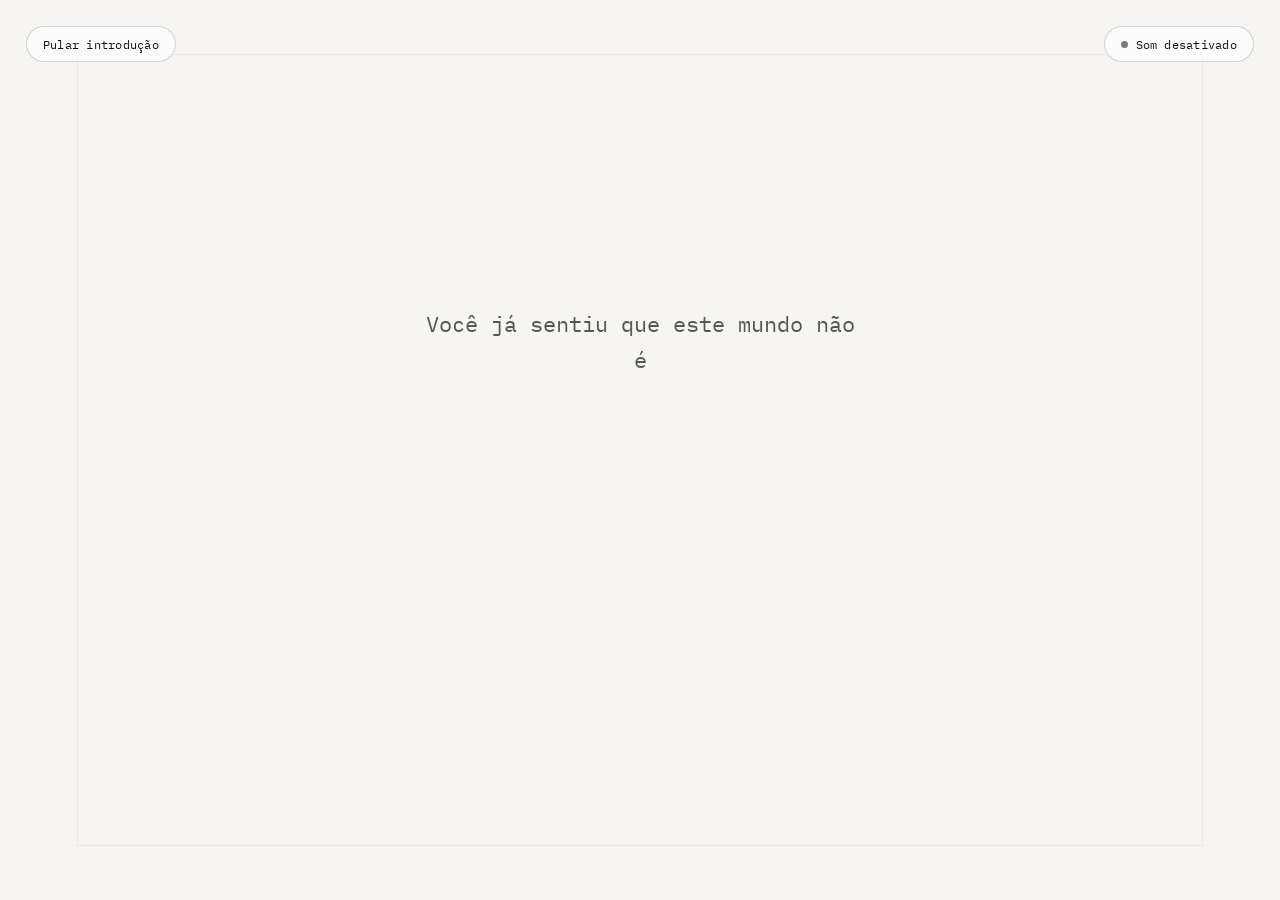
==== commit 69e2ce20: "Update print statement from 'Hello' to 'Goodbye'" ====
--- a/index.html
+++ b/index.html
@@ -1,94 +1,3 @@
-<!DOCTYPE html>
-<html lang="pt-BR">
-<head>
-    <meta charset="UTF-8">
-    <meta name="viewport" content="width=device-width, initial-scale=1, viewport-fit=cover">
-    <title>MATRIX — A escolha recomeça</title>
-    <meta name="description" content="Experiência de relançamento de Matrix. Uma contagem regressiva, uma falha na simulação, uma escolha.">
-    <link rel="preconnect" href="https://fonts.googleapis.com">
-    <link rel="preconnect" href="https://fonts.gstatic.com" crossorigin>
-    <link href="https://fonts.googleapis.com/css2?family=Space+Grotesk:wght@400;500;700&family=IBM+Plex+Mono:wght@400;500;600&display=swap" rel="stylesheet">
-    <link rel="stylesheet" href="style.css">
-</head>
-<body>
-
-<noscript>
-  <div style="padding:40px;font-family:sans-serif;max-width:600px;margin:0 auto;">
-    <h1>Matrix — o relançamento</h1>
-    <p>Esta experiência usa JavaScript para a animação e a contagem regressiva. Ative o JavaScript para vivenciar a versão completa. Enquanto isso: o relançamento está a caminho — em breve nos cinemas.</p>
-  </div>
-</noscript>
-
-<div id="announcer" class="sr-only" role="status" aria-live="polite"></div>
-
-<div class="top-controls">
-  <button id="skip-intro" class="chip-btn" type="button">Pular introdução</button>
-  <button id="sound-toggle" class="chip-btn" type="button" aria-pressed="false">
-    <span class="dot" aria-hidden="true"></span>
-    <span id="sound-label">Som desativado</span>
-  </button>
-</div>
-
-<div class="flash" id="flash" aria-hidden="true"></div>
-
-<section class="stage-white" id="stage-white" aria-hidden="false">
-  <p class="enigma" id="enigma"></p>
-  <div class="countdown-wrap">
-    <div class="countdown" id="countdown" data-value=""></div>
-  </div>
-</section>
-
-<canvas id="matrix-canvas" aria-hidden="true"></canvas>
-
-<main class="stage-reveal" id="stage-reveal">
-  <div class="hero">
-    <h1 class="glitch-title" id="glitch-title" data-text="MATRIX">MATRIX</h1>
-    <p class="tagline">Você já escolheu. Só ainda não sabe.</p>
-    <p class="release-line" id="release-line">RELANÇAMENTO NOS CINEMAS — 14 DE MARÇO</p>
-    <div class="cta-row">
-      <a class="btn btn-primary" href="https://mubi.com/pt/films/the-matrix/trailer" id="cta-trailer">Assistir ao trailer</a>
-      <button class="btn btn-secondary" id="cta-more" type="button" aria-expanded="false" aria-controls="details-section">
-        Saiba mais
-      </button>
-      <button class="btn btn-glasses" id="cta-glasses" type="button" aria-haspopup="dialog" aria-controls="glasses-modal">
-        Óculos Meta × Matrix
-      </button>
-    </div>
-  </div>
-
-  <section class="details" id="details-section" hidden aria-label="Sobre o relançamento">
-    <div class="detail-block">
-      <h2>Uma versão restaurada</h2>
-      <p>A trilogia volta às telas em uma nova masterização, quadro a quadro, para uma geração que só conheceu a simulação em tela pequena.</p>
-    </div>
-    <div class="detail-block">
-      <h2>Nos cinemas</h2>
-      <p>Sessões especiais em salas selecionadas, com conteúdo exclusivo antes da exibição. Ingressos abrem em breve.</p>
-    </div>
-    <div class="detail-block">
-      <h2>A escolha</h2>
-      <p>Pílula azul ou vermelha — desta vez, a decisão também é sua fora da tela. Fique de olho nos próximos sinais.</p>
-    </div>
-  </section>
-
-  <p class="hint">mova o cursor ou toque na chuva de código — e experimente clicar nela.</p>
-</main>
-
-<div class="modal-overlay" id="glasses-modal" hidden>
-  <div class="modal-box" role="dialog" aria-modal="true" aria-labelledby="glasses-modal-title">
-    <button class="modal-close" id="glasses-modal-close" type="button" aria-label="Fechar vídeo">✕</button>
-    <h2 id="glasses-modal-title">A realidade também tem um upgrade.</h2>
-    <p>Os óculos inteligentes da Meta trazem a interface digital para o seu campo de visão — a fronteira entre o mundo real e a simulação nunca esteve tão próxima.</p>
-    <video class="modal-video" id="glasses-video" controls playsinline preload="none">
-      <source src="assets/oculos-meta-matrix.mp4" type="video/mp4">
-      Seu navegador não é compatível com vídeo em HTML5.
-    </video>
-  </div>
-</div>
-
-<script src="script.js" defer></script>
-</body>
-</html>
 <!DOCTYPE html>
 <html lang="pt-BR">
 <head>
